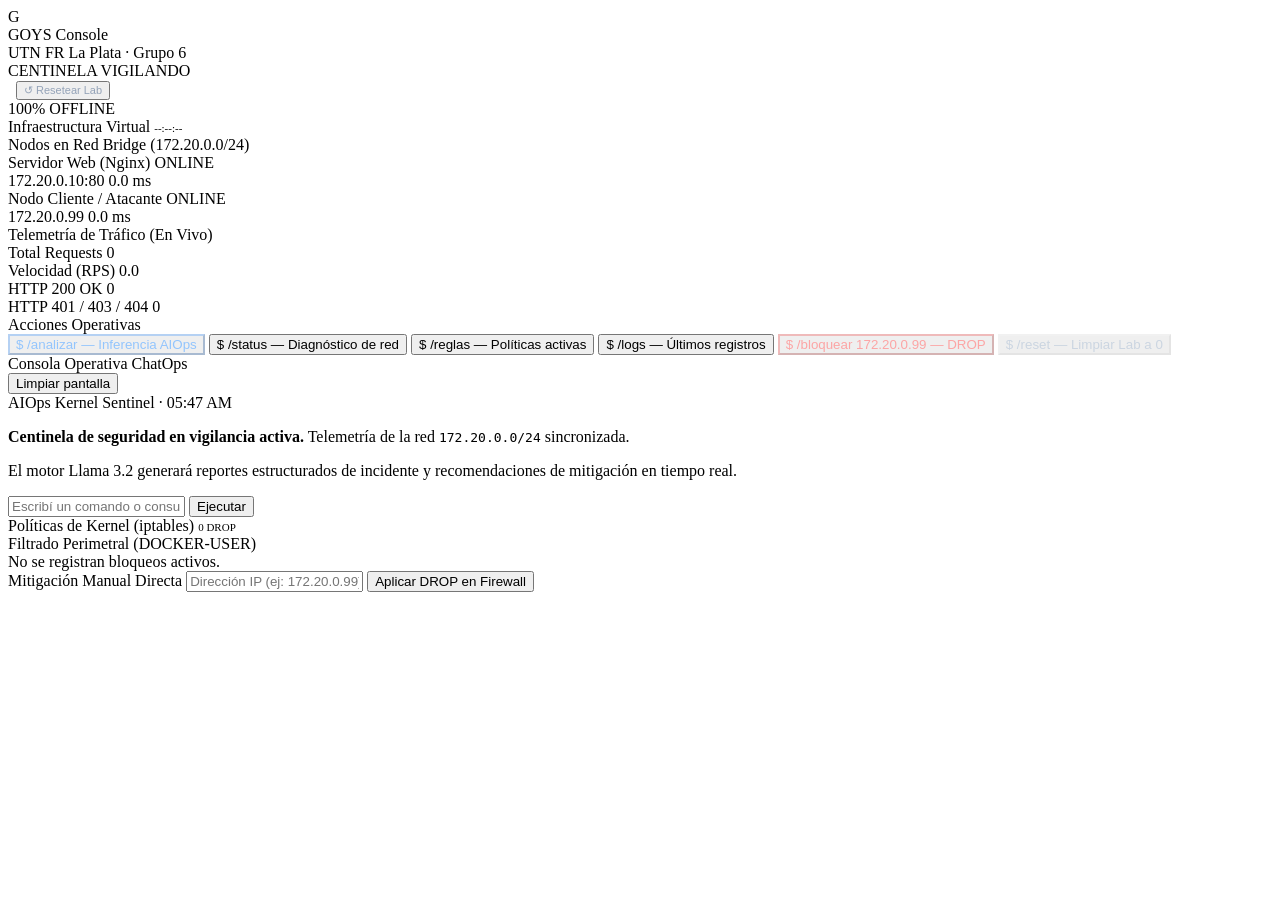
==== demo/app/static/index.html @ a621faaa "feat(ui): implementacion consola web operativa chatops y telemetria en tiempo real" ====
<!DOCTYPE html>
<html lang="es">
<head>
    <meta charset="UTF-8">
    <meta name="viewport" content="width=device-width, initial-scale=1.0">
    <title>GOYS — Plataforma ChatOps & AIOps (Feria de Redes)</title>
    <link rel="stylesheet" href="/static/style.css">
</head>
<body>
    <header class="topbar">
        <div class="brand">
            <div class="brand-symbol">G</div>
            <div class="brand-text">GOYS Console</div>
            <div class="brand-context">UTN FR La Plata · Grupo 6</div>
        </div>
        <div class="system-indicators">
            <div id="sentinel-badge" class="indicator">
                <span class="dot dot-green"></span>
                <span id="sentinel-text">CENTINELA VIGILANDO</span>
            </div>
            <button class="btn-revoke" onclick="resetLab()" style="margin: 0 0.5rem; color: #94a3b8; font-size: 11px;">↺ Resetear Lab</button>
            <div class="indicator tag-offline">
                <span>100% OFFLINE</span>
            </div>
        </div>
    </header>

    <main class="dashboard-grid">
        <!-- COLUMNA IZQUIERDA: INFRAESTRUCTURA & TELEMETRÍA -->
        <aside class="panel">
            <div class="panel-header">
                <span class="panel-title">Infraestructura Virtual</span>
                <span id="refresh-time" style="font-family: var(--font-mono); font-size: 11px; color: var(--text-muted);">--:--:--</span>
            </div>
            <div class="panel-content">
                <span class="section-label">Nodos en Red Bridge (172.20.0.0/24)</span>
                
                <div class="node-group">
                    <div class="node-card">
                        <div class="node-title-row">
                            <span class="node-name">Servidor Web (Nginx)</span>
                            <span id="nginx-status" class="node-status">ONLINE</span>
                        </div>
                        <div class="node-meta">
                            <span>172.20.0.10:80</span>
                            <span id="nginx-latency">0.0 ms</span>
                        </div>
                    </div>

                    <div class="node-card">
                        <div class="node-title-row">
                            <span class="node-name">Nodo Cliente / Atacante</span>
                            <span id="attacker-status" class="node-status">ONLINE</span>
                        </div>
                        <div class="node-meta">
                            <span>172.20.0.99</span>
                            <span id="attacker-latency">0.0 ms</span>
                        </div>
                    </div>
                </div>

                <span class="section-label">Telemetría de Tráfico (En Vivo)</span>
                <div class="metric-grid">
                    <div class="metric-box">
                        <span class="lbl">Total Requests</span>
                        <span id="metric-total" class="val">0</span>
                    </div>
                    <div class="metric-box">
                        <span class="lbl">Velocidad (RPS)</span>
                        <span id="metric-rps" class="val" style="color: var(--accent-blue);">0.0</span>
                    </div>
                    <div class="metric-box">
                        <span class="lbl">HTTP 200 OK</span>
                        <span id="metric-200" class="val" style="color: var(--accent-emerald);">0</span>
                    </div>
                    <div class="metric-box">
                        <span class="lbl">HTTP 401 / 403 / 404</span>
                        <span id="metric-auth-err" class="val" style="color: var(--accent-crimson);">0</span>
                    </div>
                </div>

                <span class="section-label">Acciones Operativas</span>
                <div class="command-pills">
                    <button class="btn-cmd" onclick="sendCommand('/analizar')" style="border-color: rgba(96, 165, 250, 0.4); color: #93c5fd;">$ /analizar — Inferencia AIOps</button>
                    <button class="btn-cmd" onclick="sendCommand('/status')">$ /status — Diagnóstico de red</button>
                    <button class="btn-cmd" onclick="sendCommand('/reglas')">$ /reglas — Políticas activas</button>
                    <button class="btn-cmd" onclick="sendCommand('/logs')">$ /logs — Últimos registros</button>
                    <button class="btn-cmd" onclick="blockIpDirect('172.20.0.99')" style="color: #fca5a5; border-color: rgba(239, 68, 68, 0.3);">$ /bloquear 172.20.0.99 — DROP</button>
                    <button class="btn-cmd" onclick="resetLab()" style="color: #cbd5e1; border-color: rgba(255, 255, 255, 0.15);">$ /reset — Limpiar Lab a 0</button>
                </div>
            </div>
        </aside>

        <!-- COLUMNA CENTRAL: CONSOLA CHATOPS & AIOPS CON SCROLL INDEPENDIENTE -->
        <section class="panel chat-panel">
            <div class="panel-header">
                <div>
                    <span class="panel-title">Consola Operativa ChatOps</span>
                </div>
                <button class="btn-revoke" onclick="clearChat()">Limpiar pantalla</button>
            </div>

            <div id="chat-messages" class="chat-history">
                <div class="chat-message msg-assistant">
                    <div class="msg-meta">
                        <span>AIOps Kernel Sentinel</span>
                        <span>·</span>
                        <span id="init-timestamp">00:00</span>
                    </div>
                    <div class="msg-bubble">
                        <p><strong>Centinela de seguridad en vigilancia activa.</strong> Telemetría de la red <code>172.20.0.0/24</code> sincronizada.</p>
                        <p>El motor Llama 3.2 generará reportes estructurados de incidente y recomendaciones de mitigación en tiempo real.</p>
                    </div>
                </div>
            </div>

            <div class="chat-input-wrapper">
                <form id="chat-form" class="chat-form" onsubmit="handleUserSubmit(event)">
                    <input type="text" id="user-input" class="chat-input" placeholder="Escribí un comando o consulta (/status, /analizar, /reset)..." autocomplete="off">
                    <button type="submit" class="btn-send">Ejecutar</button>
                </form>
            </div>
        </section>

        <!-- COLUMNA DERECHA: FIREWALL DE KERNEL (DOCKER-USER CHAIN) -->
        <aside class="panel">
            <div class="panel-header">
                <span class="panel-title">Políticas de Kernel (iptables)</span>
                <span id="rules-count-pill" style="font-family: var(--font-mono); font-size: 11px; color: var(--text-muted);">0 DROP</span>
            </div>
            <div class="panel-content">
                <span class="section-label">Filtrado Perimetral (DOCKER-USER)</span>
                
                <div id="firewall-rules-list" class="rules-container">
                    <div class="empty-state">No se registran bloqueos activos.</div>
                </div>

                <div class="manual-action-card">
                    <span class="section-label">Mitigación Manual Directa</span>
                    <input type="text" id="manual-ip-input" class="input-tight" placeholder="Dirección IP (ej: 172.20.0.99)">
                    <button class="btn-action-danger" onclick="blockManualIp()">Aplicar DROP en Firewall</button>
                </div>
            </div>
        </aside>
    </main>

    <script>
        document.getElementById('init-timestamp').innerText = new Date().toLocaleTimeString([], {hour: '2-digit', minute:'2-digit'});
        
        let lastDisplayedMessage = "";
        let isFetchingAlert = false;

        async function fetchStatus() {
            try {
                const res = await fetch('/api/status');
                const data = await res.json();
                
                document.getElementById('refresh-time').innerText = new Date().toLocaleTimeString();

                document.getElementById('nginx-status').innerText = data.nodes.nginx.status;
                document.getElementById('nginx-latency').innerText = (data.nodes.nginx.latency_ms || 0) + ' ms';
                
                document.getElementById('attacker-status').innerText = data.nodes.attacker.status;
                document.getElementById('attacker-latency').innerText = (data.nodes.attacker.latency_ms || 0) + ' ms';
                
                const tr = data.traffic;
                document.getElementById('metric-total').innerText = tr.total_requests;
                document.getElementById('metric-rps').innerText = (tr.rps || 0.0) + ' req/s';
                document.getElementById('metric-200').innerText = tr.status_distribution['200_ok'];
                document.getElementById('metric-auth-err').innerText = tr.status_distribution['401_unauthorized'] + tr.status_distribution['403_forbidden'] + tr.status_distribution['404_not_found'];
            } catch (err) {
                console.warn('Error al obtener estado:', err);
            }
        }

        async function fetchRules() {
            try {
                const res = await fetch('/api/firewall');
                const rules = await res.json();
                const container = document.getElementById('firewall-rules-list');
                const countPill = document.getElementById('rules-count-pill');
                
                countPill.innerText = rules.length + ' DROP';

                if (rules.length === 0) {
                    container.innerHTML = '<div class="empty-state">No se registran bloqueos activos.</div>';
                    return;
                }
                
                container.innerHTML = rules.map(r => `
                    <div class="rule-entry">
                        <div class="rule-header-row">
                            <span class="rule-ip-address">${r.ip}</span>
                            <span class="rule-pill-drop">${r.action}</span>
                        </div>
                        <div class="rule-motive">${r.reason}</div>
                        <div class="rule-actions-row">
                            <span>${r.timestamp.split(' ')[1] || r.timestamp}</span>
                            <button class="btn-revoke" onclick="unblockIp('${r.ip}')">Revocar regla</button>
                        </div>
                    </div>
                `).join('');
            } catch (err) {
                console.warn('Error al obtener reglas:', err);
            }
        }

        async function checkProactiveAlerts() {
            if (isFetchingAlert) return;
            isFetchingAlert = true;

            try {
                const res = await fetch('/api/alerts');
                const data = await res.json();
                const sentinelBadge = document.getElementById('sentinel-badge');

                if (data.has_alert) {
                    sentinelBadge.innerHTML = '<span class="dot" style="background-color: var(--accent-crimson); box-shadow: 0 0 8px red;"></span><span style="color: var(--accent-crimson); font-weight: 700;">AMENAZA ACTIVA</span>';

                    if (data.message && data.message !== lastDisplayedMessage) {
                        lastDisplayedMessage = data.message;
                        appendMessage('assistant', data.message, data.suggested_action);
                    }
                } else {
                    sentinelBadge.innerHTML = '<span class="dot dot-green"></span><span>CENTINELA VIGILANDO</span>';
                }
            } catch (err) {
                console.warn('Error en centinela:', err);
            } finally {
                isFetchingAlert = false;
            }
        }

        async function blockIpDirect(ip) {
            try {
                const res = await fetch('/api/firewall/block', {
                    method: 'POST',
                    headers: { 'Content-Type': 'application/json' },
                    body: JSON.stringify({ ip: ip, reason: "Mitigación ejecutada desde consola" })
                });
                appendMessage('operator', `Comando ejecutado: bloquear ${ip}`);
                appendMessage('assistant', `**Política aplicada en el kernel:** Tráfico descartado (DROP) para ${ip}.`);
                fetchStatus();
                fetchRules();
            } catch (err) {
                alert('Error al aplicar bloqueo en firewall.');
            }
        }

        async function confirmHitlBlock(ip, btnElement) {
            if (btnElement) {
                btnElement.disabled = true;
                btnElement.innerText = "Aplicando política...";
            }
            try {
                const res = await fetch('/api/firewall/block', {
                    method: 'POST',
                    headers: { 'Content-Type': 'application/json' },
                    body: JSON.stringify({ ip: ip, reason: "Mitigación aprobada vía Human-in-the-Loop" })
                });
                
                appendMessage('operator', `Aprobación de operador: Bloqueo DROP para ${ip}`);
                appendMessage('assistant', `**Confirmación:** Regla inyectada en cadena DOCKER-USER. Paquetes desde ${ip} descartados en kernel.`);
                lastDisplayedMessage = "";
                
                if (btnElement) {
                    const box = btnElement.closest('.hitl-action-box');
                    if (box) {
                        box.innerHTML = '<span style="font-size: 11.5px; color: var(--accent-emerald); font-family: var(--font-mono);">✓ MITIGACIÓN ACTIVA (DROP APLICADO)</span>';
                    }
                }
                fetchStatus();
                fetchRules();
            } catch (err) {
                alert('Error al aplicar bloqueo.');
                if (btnElement) btnElement.disabled = false;
            }
        }

        function dismissHitl(btn) {
            const parent = btn.closest('.hitl-action-box');
            if (parent) {
                parent.innerHTML = '<span style="font-size: 11px; color: var(--text-muted); font-style: italic;">Alerta descartada por el operador.</span>';
            }
        }

        async function unblockIp(ip) {
            try {
                await fetch('/api/firewall/unblock', {
                    method: 'POST',
                    headers: { 'Content-Type': 'application/json' },
                    body: JSON.stringify({ ip: ip })
                });
                lastDisplayedMessage = "";
                appendMessage('operator', `Comando ejecutado: desbloquear ${ip}`);
                appendMessage('assistant', `**Política revocada:** Se ha removido el filtro DROP para ${ip}.`);
                fetchStatus();
                fetchRules();
            } catch (err) {
                alert('Error al desbloquear IP.');
            }
        }

        async function resetLab() {
            try {
                const res = await fetch('/api/reset', { method: 'POST' });
                lastDisplayedMessage = "";
                clearChat();
                appendMessage('assistant', 'Laboratorio reiniciado. Registros de Nginx vaciados (0 peticiones) y reglas de firewall eliminadas.');
                fetchStatus();
                fetchRules();
            } catch (err) {
                alert('Error al reiniciar el laboratorio.');
            }
        }

        async function handleUserSubmit(e) {
            e.preventDefault();
            const input = document.getElementById('user-input');
            const message = input.value.trim();
            if (!message) return;
            
            appendMessage('operator', message);
            input.value = '';
            
            try {
                const res = await fetch('/api/chat', {
                    method: 'POST',
                    headers: { 'Content-Type': 'application/json' },
                    body: JSON.stringify({ message: message })
                });
                const data = await res.json();
                appendMessage('assistant', data.reply, data.suggested_action);
                fetchStatus();
                fetchRules();
            } catch (err) {
                appendMessage('assistant', 'Error de enlace con el servicio ChatOps.');
            }
        }

        function sendCommand(cmd) {
            document.getElementById('user-input').value = cmd;
            document.getElementById('chat-form').dispatchEvent(new Event('submit'));
        }

        function blockManualIp() {
            const input = document.getElementById('manual-ip-input');
            const ip = input.value.trim();
            if (!ip) return;
            blockIpDirect(ip);
            input.value = '';
        }

        function appendMessage(sender, text, suggestedAction = null) {
            const container = document.getElementById('chat-messages');
            const div = document.createElement('div');
            const isOp = sender === 'operator';
            div.className = isOp ? 'chat-message msg-operator' : 'chat-message msg-assistant';
            
            const metaName = isOp ? 'Operador' : 'AIOps Kernel Sentinel';
            const time = new Date().toLocaleTimeString([], {hour: '2-digit', minute:'2-digit'});

            const formatted = text
                .replace(/\n/g, '<br>')
                .replace(/\*\*(.*?)\*\*/g, '<strong>$1</strong>')
                .replace(/`(.*?)`/g, '<code>$1</code>');

            let actionHtml = '';
            if (suggestedAction && suggestedAction.type === 'block') {
                actionHtml = `
                    <div class="hitl-action-box">
                        <button class="btn-hitl-approve" onclick="confirmHitlBlock('${suggestedAction.ip}', this)">
                            ${suggestedAction.label}
                        </button>
                        <button class="btn-hitl-dismiss" onclick="dismissHitl(this)">
                            Descartar
                        </button>
                    </div>
                `;
            }

            div.innerHTML = `
                <div class="msg-meta">
                    <span>${metaName}</span>
                    <span>·</span>
                    <span>${time}</span>
                </div>
                <div class="msg-bubble">
                    ${formatted}
                    ${actionHtml}
                </div>
            `;
            
            container.appendChild(div);
            container.scrollTop = container.scrollHeight;
        }

        function clearChat() {
            const container = document.getElementById('chat-messages');
            container.innerHTML = '';
        }

        // Bucle periódico en tiempo real cada 2 segundos
        fetchStatus();
        fetchRules();
        checkProactiveAlerts();
        
        setInterval(() => {
            fetchStatus();
            fetchRules();
            checkProactiveAlerts();
        }, 2000);
    </script>
</body>
</html>
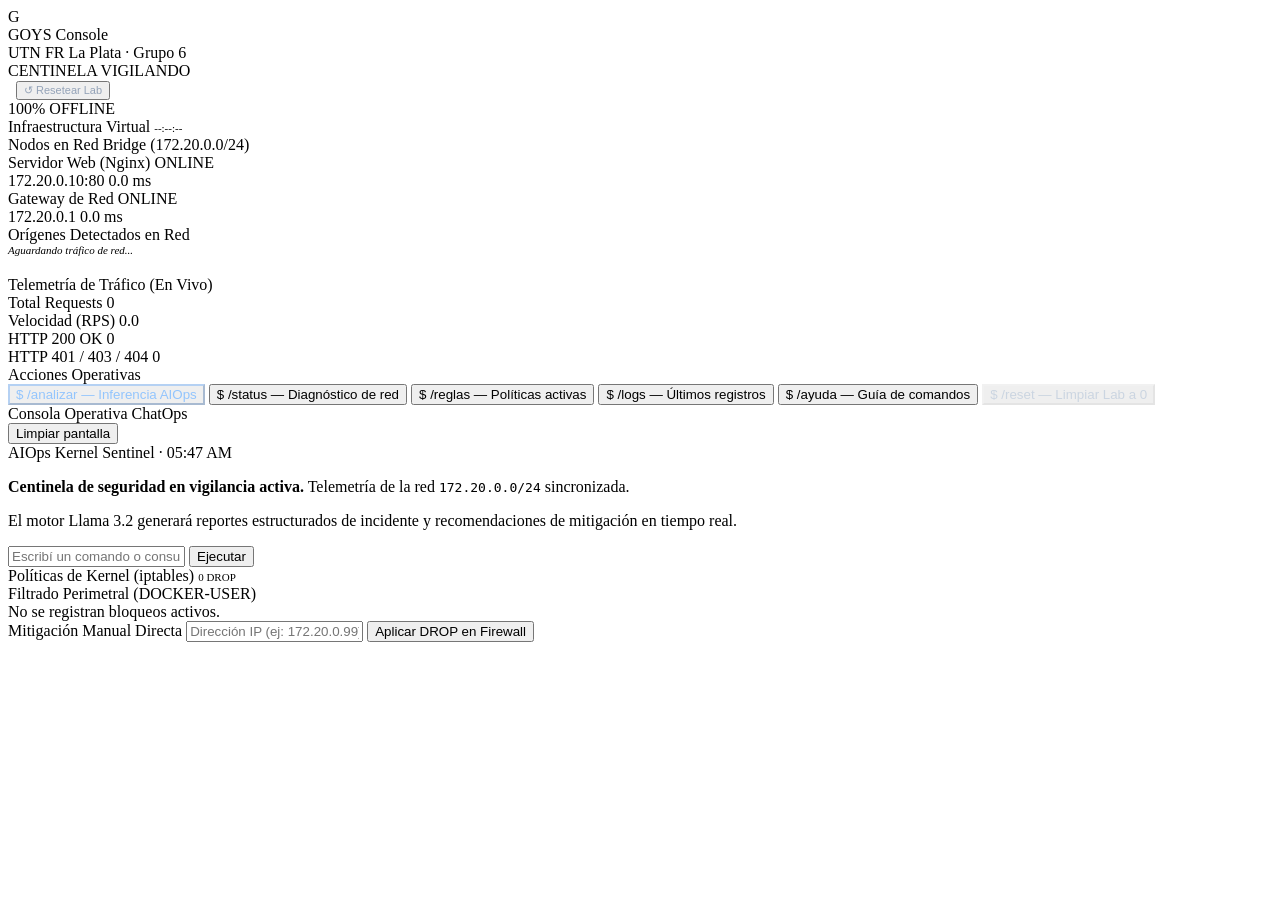
==== commit dafa9605: "feat(ui): incorpora indicador de inferencia en tiempo real, soporte multi-incidente y guia de demo" ====
--- a/demo/app/static/index.html
+++ b/demo/app/static/index.html
@@ -49,14 +49,19 @@
 
                     <div class="node-card">
                         <div class="node-title-row">
-                            <span class="node-name">Nodo Cliente / Atacante</span>
-                            <span id="attacker-status" class="node-status">ONLINE</span>
+                            <span class="node-name">Gateway de Red</span>
+                            <span id="gateway-status" class="node-status">ONLINE</span>
                         </div>
                         <div class="node-meta">
-                            <span>172.20.0.99</span>
-                            <span id="attacker-latency">0.0 ms</span>
-                        </div>
-                    </div>
+                            <span>172.20.0.1</span>
+                            <span id="gateway-latency">0.0 ms</span>
+                        </div>
+                    </div>
+                </div>
+
+                <span class="section-label">Orígenes Detectados en Red</span>
+                <div id="active-sources-list" class="sources-list" style="display: flex; flex-direction: column; gap: 0.4rem; margin-bottom: 1.25rem;">
+                    <div style="font-size: 11px; color: var(--text-muted); font-style: italic;">Aguardando tráfico de red...</div>
                 </div>
 
                 <span class="section-label">Telemetría de Tráfico (En Vivo)</span>
@@ -85,7 +90,7 @@
                     <button class="btn-cmd" onclick="sendCommand('/status')">$ /status — Diagnóstico de red</button>
                     <button class="btn-cmd" onclick="sendCommand('/reglas')">$ /reglas — Políticas activas</button>
                     <button class="btn-cmd" onclick="sendCommand('/logs')">$ /logs — Últimos registros</button>
-                    <button class="btn-cmd" onclick="blockIpDirect('172.20.0.99')" style="color: #fca5a5; border-color: rgba(239, 68, 68, 0.3);">$ /bloquear 172.20.0.99 — DROP</button>
+                    <button class="btn-cmd" onclick="sendCommand('/ayuda')">$ /ayuda — Guía de comandos</button>
                     <button class="btn-cmd" onclick="resetLab()" style="color: #cbd5e1; border-color: rgba(255, 255, 255, 0.15);">$ /reset — Limpiar Lab a 0</button>
                 </div>
             </div>
@@ -148,6 +153,7 @@
         document.getElementById('init-timestamp').innerText = new Date().toLocaleTimeString([], {hour: '2-digit', minute:'2-digit'});
         
         let lastDisplayedMessage = "";
+        let lastSeenAlertId = null;
         let isFetchingAlert = false;
 
         async function fetchStatus() {
@@ -160,14 +166,40 @@
                 document.getElementById('nginx-status').innerText = data.nodes.nginx.status;
                 document.getElementById('nginx-latency').innerText = (data.nodes.nginx.latency_ms || 0) + ' ms';
                 
-                document.getElementById('attacker-status').innerText = data.nodes.attacker.status;
-                document.getElementById('attacker-latency').innerText = (data.nodes.attacker.latency_ms || 0) + ' ms';
+                if (data.nodes.gateway) {
+                    document.getElementById('gateway-status').innerText = data.nodes.gateway.status;
+                    document.getElementById('gateway-latency').innerText = (data.nodes.gateway.latency_ms || 0) + ' ms';
+                }
                 
                 const tr = data.traffic;
                 document.getElementById('metric-total').innerText = tr.total_requests;
                 document.getElementById('metric-rps').innerText = (tr.rps || 0.0) + ' req/s';
                 document.getElementById('metric-200').innerText = tr.status_distribution['200_ok'];
                 document.getElementById('metric-auth-err').innerText = tr.status_distribution['401_unauthorized'] + tr.status_distribution['403_forbidden'] + tr.status_distribution['404_not_found'];
+
+                // Renderizado dinámico de clientes y orígenes de tráfico detectados
+                const sourcesContainer = document.getElementById('active-sources-list');
+                if (sourcesContainer) {
+                    const ips = tr.top_ips || [];
+                    if (ips.length === 0) {
+                        sourcesContainer.innerHTML = '<div style="font-size: 11px; color: var(--text-muted); font-style: italic;">Aguardando tráfico de red...</div>';
+                    } else {
+                        sourcesContainer.innerHTML = ips.map(item => {
+                            const isBlocked = item.is_blocked;
+                            const badgeColor = isBlocked ? 'var(--accent-crimson)' : 'var(--accent-emerald)';
+                            const statusText = isBlocked ? 'BLOQUEADO' : 'PERMITIDO';
+                            return `
+                                <div style="display: flex; justify-content: space-between; align-items: center; background: rgba(255,255,255,0.03); border: 1px solid rgba(255,255,255,0.06); padding: 5px 8px; border-radius: 4px; font-size: 11px;">
+                                    <div>
+                                        <span style="font-family: var(--font-mono); font-weight: 600; color: #f8fafc;">${item.ip}</span>
+                                        <span style="color: var(--text-muted); margin-left: 5px; font-size: 10px;">(${item.count} reqs)</span>
+                                    </div>
+                                    <span style="font-family: var(--font-mono); font-size: 9.5px; color: ${badgeColor}; font-weight: 700;">${statusText}</span>
+                                </div>
+                            `;
+                        }).join('');
+                    }
+                }
             } catch (err) {
                 console.warn('Error al obtener estado:', err);
             }
@@ -210,17 +242,20 @@
             isFetchingAlert = true;
 
             try {
-                const res = await fetch('/api/alerts');
+                const res = await fetch('/api/alerts?t=' + Date.now());
                 const data = await res.json();
                 const sentinelBadge = document.getElementById('sentinel-badge');
 
                 if (data.has_alert) {
                     sentinelBadge.innerHTML = '<span class="dot" style="background-color: var(--accent-crimson); box-shadow: 0 0 8px red;"></span><span style="color: var(--accent-crimson); font-weight: 700;">AMENAZA ACTIVA</span>';
 
-                    if (data.message && data.message !== lastDisplayedMessage) {
+                    if (data.message && (!lastSeenAlertId || data.alert_id !== lastSeenAlertId)) {
+                        lastSeenAlertId = data.alert_id || ("alert_" + Date.now());
                         lastDisplayedMessage = data.message;
                         appendMessage('assistant', data.message, data.suggested_action);
                     }
+                } else if (data.is_analyzing) {
+                    sentinelBadge.innerHTML = '<span class="dot" style="background-color: var(--accent-amber); box-shadow: 0 0 8px orange;"></span><span style="color: var(--accent-amber); font-weight: 700;">INFERENCIA EN CURSO...</span>';
                 } else {
                     sentinelBadge.innerHTML = '<span class="dot dot-green"></span><span>CENTINELA VIGILANDO</span>';
                 }
@@ -238,6 +273,7 @@
                     headers: { 'Content-Type': 'application/json' },
                     body: JSON.stringify({ ip: ip, reason: "Mitigación ejecutada desde consola" })
                 });
+                lastSeenAlertId = null;
                 appendMessage('operator', `Comando ejecutado: bloquear ${ip}`);
                 appendMessage('assistant', `**Política aplicada en el kernel:** Tráfico descartado (DROP) para ${ip}.`);
                 fetchStatus();
@@ -262,6 +298,7 @@
                 appendMessage('operator', `Aprobación de operador: Bloqueo DROP para ${ip}`);
                 appendMessage('assistant', `**Confirmación:** Regla inyectada en cadena DOCKER-USER. Paquetes desde ${ip} descartados en kernel.`);
                 lastDisplayedMessage = "";
+                lastSeenAlertId = null;
                 
                 if (btnElement) {
                     const box = btnElement.closest('.hitl-action-box');
@@ -277,11 +314,16 @@
             }
         }
 
-        function dismissHitl(btn) {
+        async function dismissHitl(btn) {
+            lastDisplayedMessage = "";
+            lastSeenAlertId = null;
             const parent = btn.closest('.hitl-action-box');
             if (parent) {
                 parent.innerHTML = '<span style="font-size: 11px; color: var(--text-muted); font-style: italic;">Alerta descartada por el operador.</span>';
             }
+            try {
+                await fetch('/api/alerts/dismiss', { method: 'POST' });
+            } catch (e) {}
         }
 
         async function unblockIp(ip) {
@@ -292,6 +334,7 @@
                     body: JSON.stringify({ ip: ip })
                 });
                 lastDisplayedMessage = "";
+                lastSeenAlertId = null;
                 appendMessage('operator', `Comando ejecutado: desbloquear ${ip}`);
                 appendMessage('assistant', `**Política revocada:** Se ha removido el filtro DROP para ${ip}.`);
                 fetchStatus();
@@ -305,6 +348,7 @@
             try {
                 const res = await fetch('/api/reset', { method: 'POST' });
                 lastDisplayedMessage = "";
+                lastSeenAlertId = null;
                 clearChat();
                 appendMessage('assistant', 'Laboratorio reiniciado. Registros de Nginx vaciados (0 peticiones) y reglas de firewall eliminadas.');
                 fetchStatus();
@@ -396,6 +440,8 @@
         }
 
         function clearChat() {
+            lastDisplayedMessage = "";
+            currentPendingAlertIp = null;
             const container = document.getElementById('chat-messages');
             container.innerHTML = '';
         }
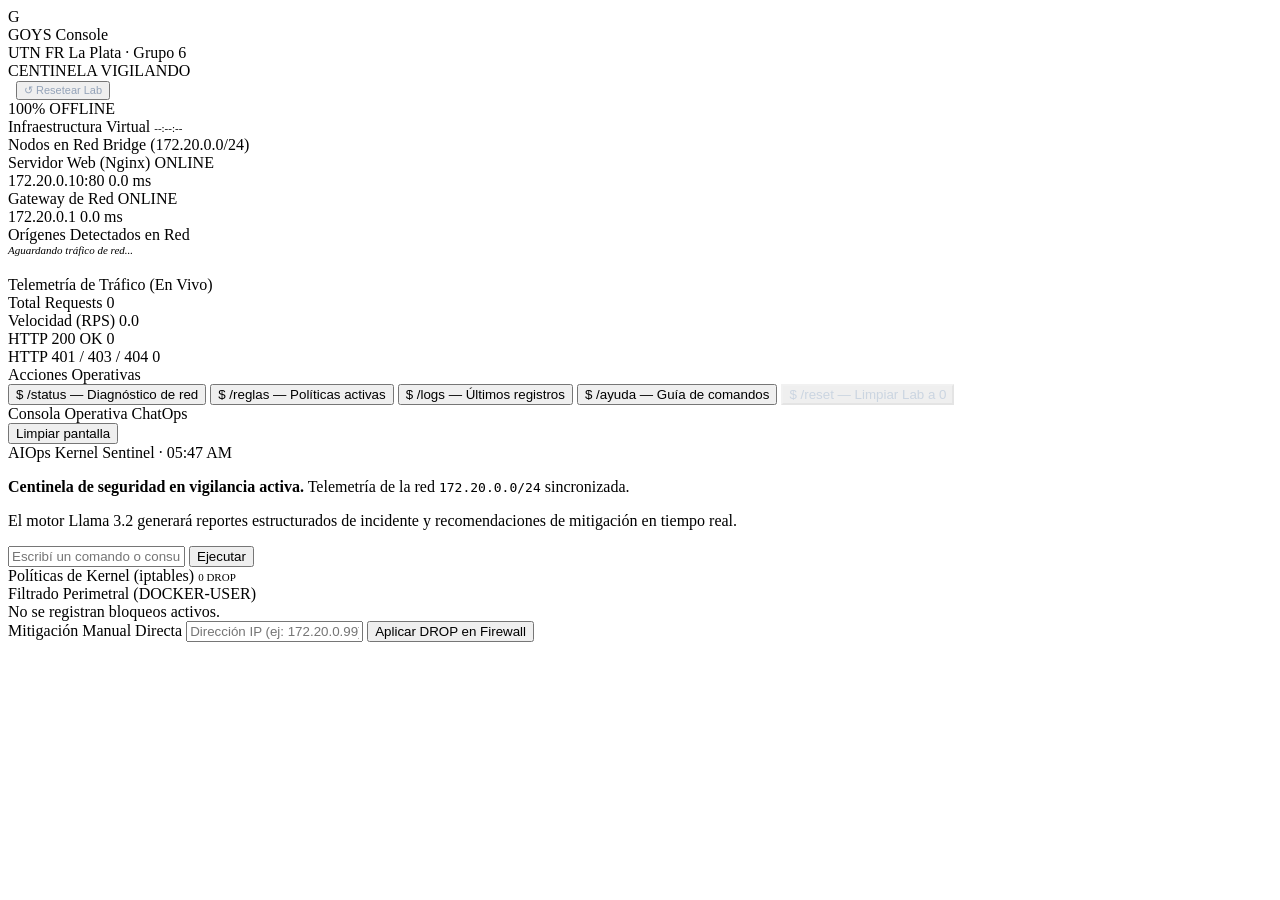
==== commit 4ddbc4b2: "fix(ui): elimina invocacion manual de /analizar y consolida centinela aiops proactivo" ====
--- a/demo/app/static/index.html
+++ b/demo/app/static/index.html
@@ -86,7 +86,6 @@
 
                 <span class="section-label">Acciones Operativas</span>
                 <div class="command-pills">
-                    <button class="btn-cmd" onclick="sendCommand('/analizar')" style="border-color: rgba(96, 165, 250, 0.4); color: #93c5fd;">$ /analizar — Inferencia AIOps</button>
                     <button class="btn-cmd" onclick="sendCommand('/status')">$ /status — Diagnóstico de red</button>
                     <button class="btn-cmd" onclick="sendCommand('/reglas')">$ /reglas — Políticas activas</button>
                     <button class="btn-cmd" onclick="sendCommand('/logs')">$ /logs — Últimos registros</button>
@@ -121,7 +120,7 @@
 
             <div class="chat-input-wrapper">
                 <form id="chat-form" class="chat-form" onsubmit="handleUserSubmit(event)">
-                    <input type="text" id="user-input" class="chat-input" placeholder="Escribí un comando o consulta (/status, /analizar, /reset)..." autocomplete="off">
+                    <input type="text" id="user-input" class="chat-input" placeholder="Escribí un comando o consulta (/status, /reglas, /reset)..." autocomplete="off">
                     <button type="submit" class="btn-send">Ejecutar</button>
                 </form>
             </div>
